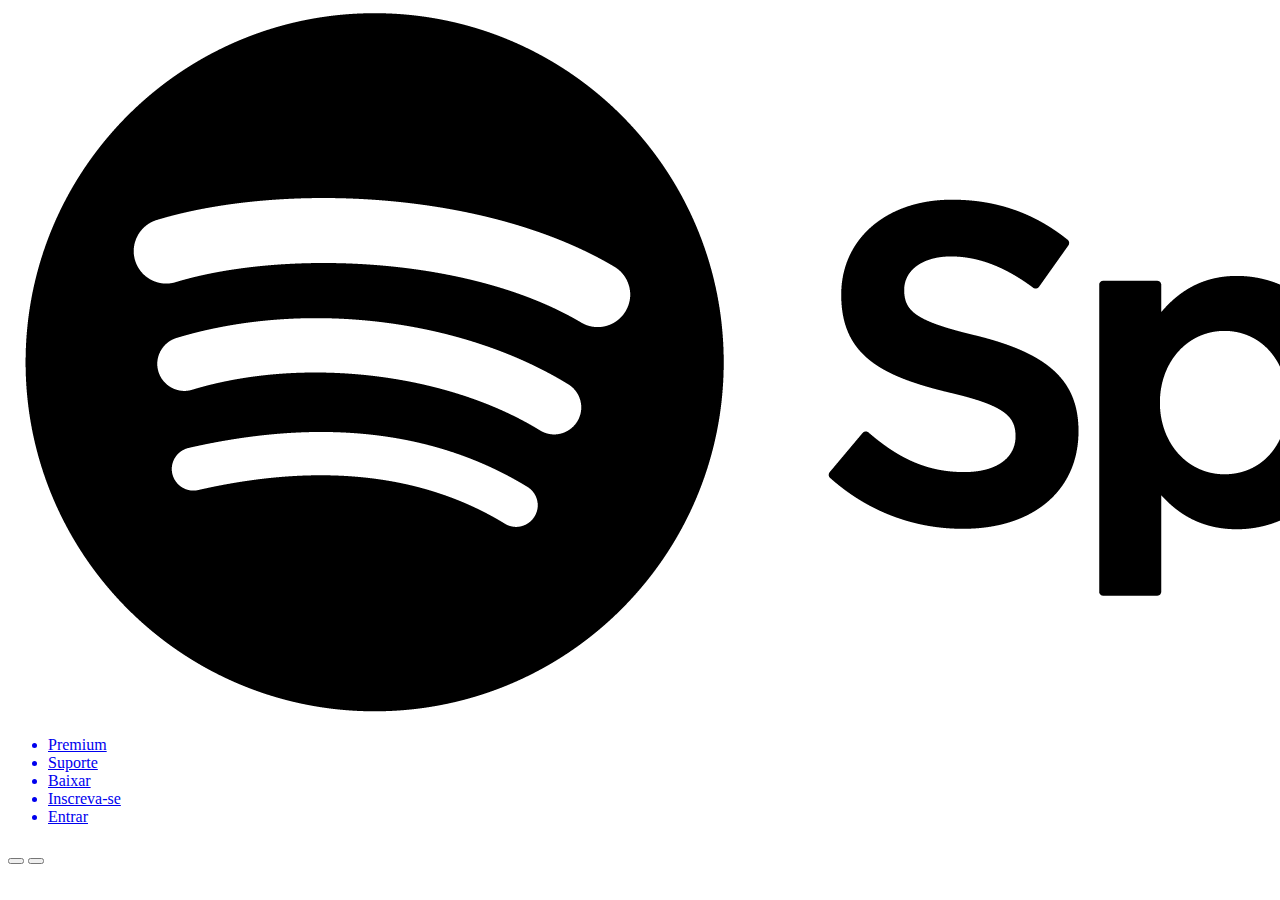
==== index.html @ fce641a7 "1 commit" ====
<!DOCTYPE html>
<html lang="en">
<head>
    <meta charset="UTF-8">
    <meta http-equiv="X-UA-Compatible" content="IE=edge">
    <meta name="viewport" content="width=device-width, initial-scale=1.0">
    <link src="./components/style.css" rel="stylesheet">
    <title>Clone Spotify</title>
</head>
<body>
    <!--Navbar-->
    <navbar id="navbar">
        <header class="container">
            <img src="./images/Spotify_Logo_CMYK_Black.png">
            <ul>
                <a href="#"><li class="navbar-item">Premium</li></a>
                <a href="#"><li class="navbar-item">Suporte</li></a>
                <a href="#"><li class="navbar-item">Baixar</li></a>
                <a href="#"><li class="navbar-item">Inscreva-se</li></a>
                <a href="#"><li class="navbar-item">Entrar</li></a>
            </ul>
        <header>
    </navbar>
    <!--Showcase-->
    <div id="Showcase">
        <div class="showcase-container">
            <h1></h1>
            <h2></h2>
            <button id="btn-1"></button>
            <button id="btn-2"></button>
            <h3></h3>
        </div>
    </div>
    <!--Footer-->
    




</body>
</html>
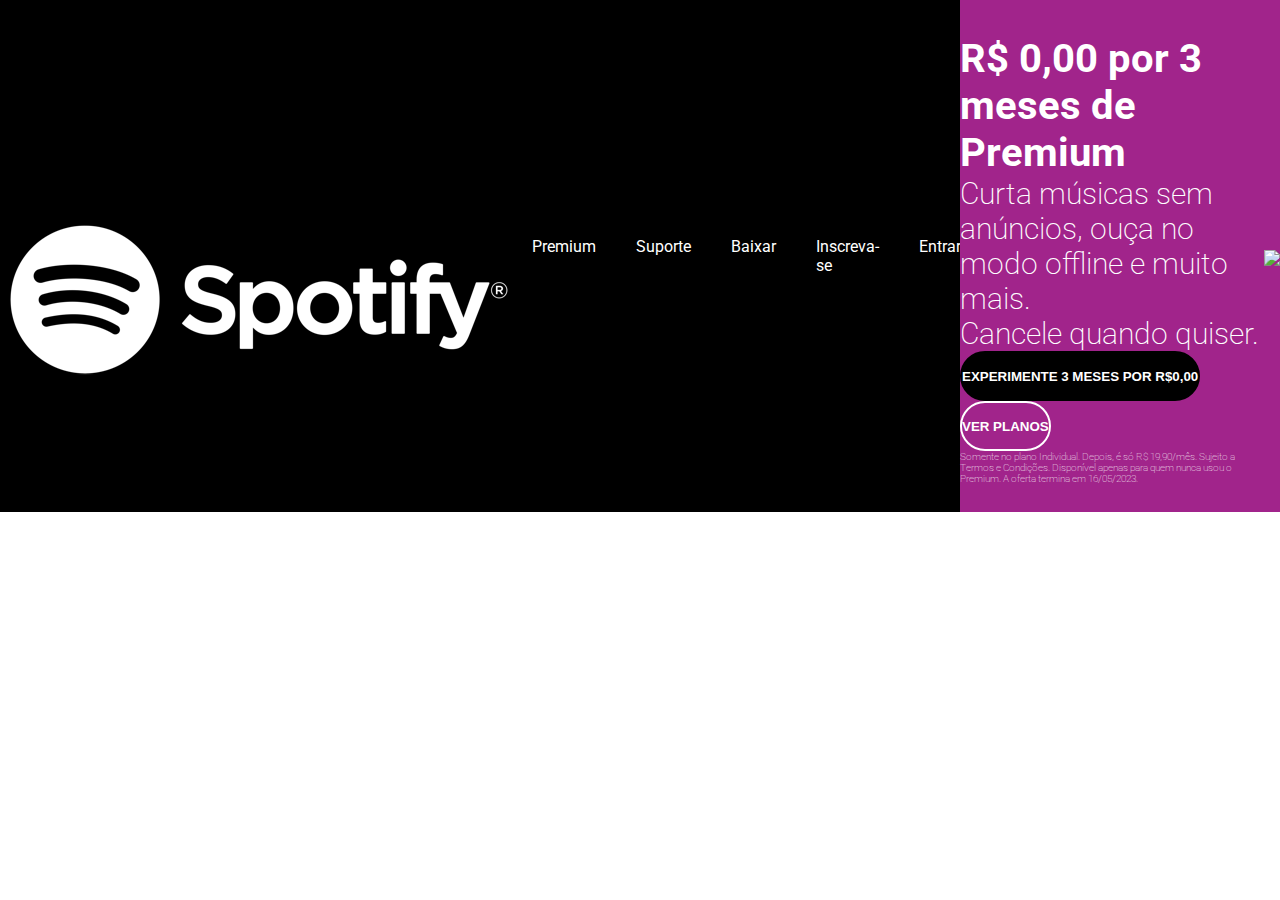
==== commit 9ea09afe: "Terminando, praticando html e css" ====
--- a/index.html
+++ b/index.html
@@ -4,33 +4,44 @@
     <meta charset="UTF-8">
     <meta http-equiv="X-UA-Compatible" content="IE=edge">
     <meta name="viewport" content="width=device-width, initial-scale=1.0">
-    <link src="./components/style.css" rel="stylesheet">
+    <link href="./styles/style.css" rel="stylesheet">
+    <link rel="preconnect" href="https://fonts.googleapis.com">
+    <link rel="preconnect" href="https://fonts.gstatic.com" crossorigin>
+    <link href="https://fonts.googleapis.com/css2?family=Roboto&display=swap" rel="stylesheet">
     <title>Clone Spotify</title>
 </head>
 <body>
     <!--Navbar-->
+    
     <navbar id="navbar">
-        <header class="container">
-            <img src="./images/Spotify_Logo_CMYK_Black.png">
+        <div class="navbar-container">
+            <img src="./images/logo_branca.png" alt="" id="logo"/>
             <ul>
-                <a href="#"><li class="navbar-item">Premium</li></a>
-                <a href="#"><li class="navbar-item">Suporte</li></a>
-                <a href="#"><li class="navbar-item">Baixar</li></a>
-                <a href="#"><li class="navbar-item">Inscreva-se</li></a>
-                <a href="#"><li class="navbar-item">Entrar</li></a>
+                <li class="navbar-item">Premium</li>
+                <li class="navbar-item">Suporte</li>
+                <li class="navbar-item">Baixar</li>
+                <li class="navbar-item">Inscreva-se</li>
+                <li class="navbar-item">Entrar</li>
             </ul>
-        <header>
-    </navbar>
-    <!--Showcase-->
-    <div id="Showcase">
-        <div class="showcase-container">
-            <h1></h1>
-            <h2></h2>
-            <button id="btn-1"></button>
-            <button id="btn-2"></button>
-            <h3></h3>
         </div>
     </div>
+    <!--Showcase-->
+    <main>
+        <div id="showcase">
+            <aside>
+                <h1>R$ 0,00 por 3 meses de Premium</h1>
+                <h2>Curta músicas sem anúncios, ouça no modo offline e muito mais.<br>Cancele quando quiser.</h2>
+                <button id="btn-1">Experimente 3 meses por R$0,00</button>
+                <button id="btn-2">Ver Planos</button>
+                <h3>Somente no plano Individual. Depois, é só R$ 19,90/mês. Sujeito a Termos e Condições. Disponível apenas para quem nunca usou o Premium. A oferta termina em 16/05/2023.</h3>
+                
+            </aside>
+
+            <article>
+                <img src="https://i.scdn.co/image/ab671c3d0000f43024fd968505540cdd20ca46b8" id="premium-img">
+            </article>
+        </div>
+    </main>
     <!--Footer-->
     
 
--- a/styles/style.css
+++ b/styles/style.css
@@ -0,0 +1,102 @@
+*{
+    box-sizing: border-box;
+    margin: 0px;
+    padding: 0px;
+}
+
+body{
+   font-family: 'Roboto', sans-serif;;
+}
+
+#navbar{
+    display: flex;
+    background-color: #000000;
+    color: white;
+    justify-content: center;
+    
+}
+
+#navbar .navbar-container{
+    width: 75%;
+    display: flex;
+    align-items: center;
+    justify-content: space-between;
+    padding: 0px;
+}
+
+#navbar .navbar-container .logo{
+    height: 90px;
+    width: auto;
+    
+}
+
+#navbar .navbar-container ul{
+    display: flex;
+    list-style: none;
+    
+}
+
+#navbar .navbar-container li{
+    padding: 0 20px
+    
+}
+
+
+main{
+    background-color: #a1248b;
+    
+ }
+
+#showcase{
+    padding-top: 35px;
+    display: flex;
+    align-items: center;
+    justify-content: center;
+    
+}
+
+ aside{
+    color: white;
+    display: flex;
+    flex-direction: column;
+    align-items: flex-start;
+    justify-content: flex-start;
+ }
+
+#premium-img{
+    width: 400px;
+}
+
+h1{
+  font-size: 40px;
+}
+
+h2{
+    font-size: 30px;
+    font-weight: 200;
+}
+
+#btn-1{
+    border: 2px solid rgb(0, 0, 0);
+    border-radius: 30px;
+    background-color: #000000;
+    color: white;
+    height: 50px;
+    text-transform: uppercase;
+    font-weight: bold;
+}
+#btn-2{
+    border: 2px solid rgb(255, 255, 255);
+    border-radius: 30px;
+    background-color: #00000000;
+    color: white;
+    height: 50px;
+    text-transform: uppercase;
+    font-weight: bold;
+}
+
+h3{
+    font-size: 10px;
+    font-weight: 100;
+}
+
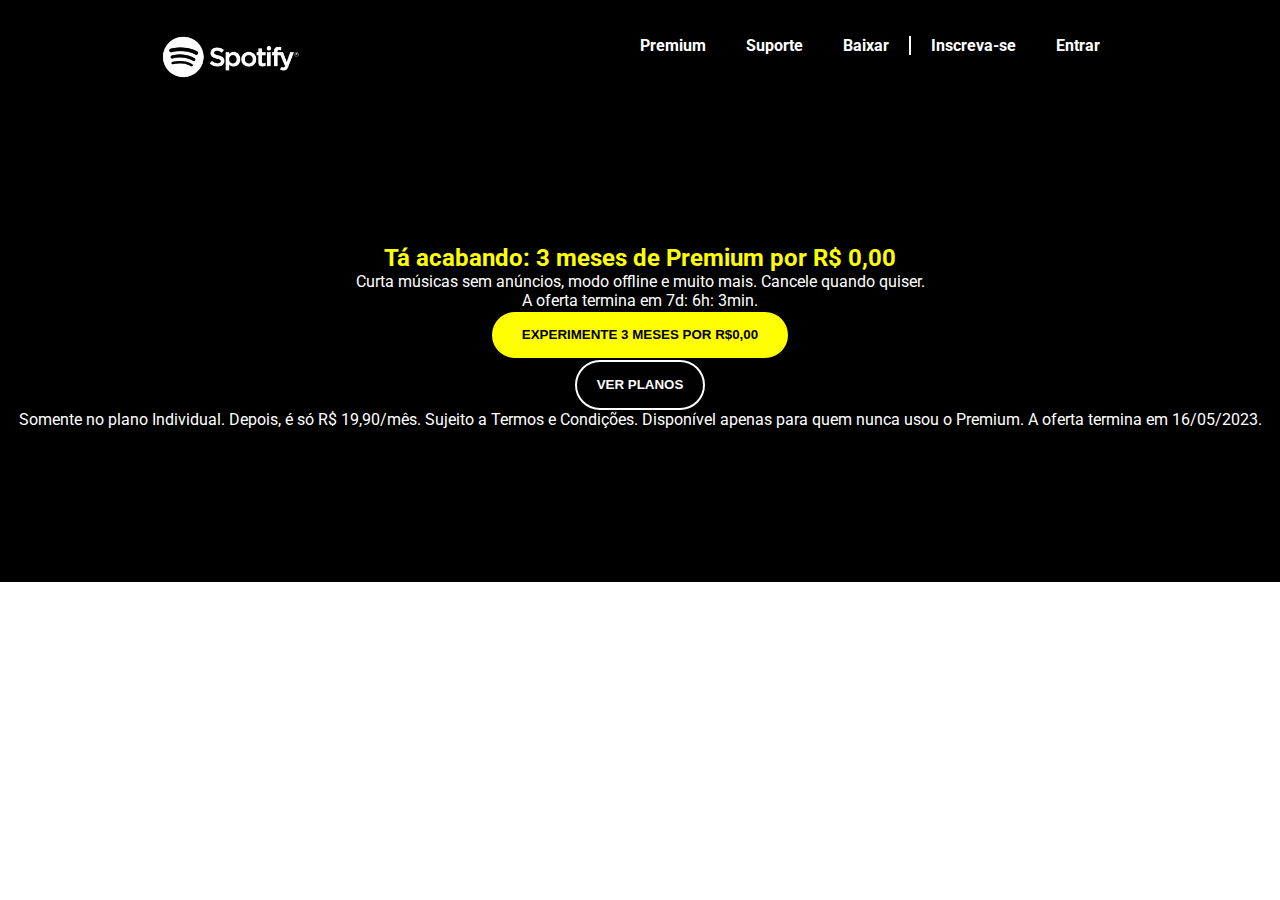
==== commit 29610021: "Refazendo" ====
--- a/index.html
+++ b/index.html
@@ -12,11 +12,10 @@
 </head>
 <body>
     <!--Navbar-->
-    
     <navbar id="navbar">
         <div class="navbar-container">
             <img src="./images/logo_branca.png" alt="" id="logo"/>
-            <ul>
+            <ul class="navbar-items">
                 <li class="navbar-item">Premium</li>
                 <li class="navbar-item">Suporte</li>
                 <li class="navbar-item">Baixar</li>
@@ -24,29 +23,17 @@
                 <li class="navbar-item">Entrar</li>
             </ul>
         </div>
+    </navbar>
+    <!--Showcase-->
+    <div id="showcase">
+        <div class="showcase-container">
+            <h2>Tá acabando: 3 meses de Premium por R$ 0,00</h2>
+            <p>Curta músicas sem anúncios, modo offline e muito mais. Cancele quando quiser.</p>
+            <p>A oferta termina em 7d: 6h: 3min.</p>
+            <button class="btn-primary">EXPERIMENTE 3 MESES POR R$0,00</button>
+            <button class="btn-secondary">VER PLANOS</button>
+            <p>Somente no plano Individual. Depois, é só R$ 19,90/mês. Sujeito a Termos e Condições. Disponível apenas para quem nunca usou o Premium. A oferta termina em 16/05/2023.</p>
+        </div>
     </div>
-    <!--Showcase-->
-    <main>
-        <div id="showcase">
-            <aside>
-                <h1>R$ 0,00 por 3 meses de Premium</h1>
-                <h2>Curta músicas sem anúncios, ouça no modo offline e muito mais.<br>Cancele quando quiser.</h2>
-                <button id="btn-1">Experimente 3 meses por R$0,00</button>
-                <button id="btn-2">Ver Planos</button>
-                <h3>Somente no plano Individual. Depois, é só R$ 19,90/mês. Sujeito a Termos e Condições. Disponível apenas para quem nunca usou o Premium. A oferta termina em 16/05/2023.</h3>
-                
-            </aside>
-
-            <article>
-                <img src="https://i.scdn.co/image/ab671c3d0000f43024fd968505540cdd20ca46b8" id="premium-img">
-            </article>
-        </div>
-    </main>
-    <!--Footer-->
-    
-
-
-
-
 </body>
 </html>--- a/styles/style.css
+++ b/styles/style.css
@@ -21,11 +21,12 @@
     display: flex;
     align-items: center;
     justify-content: space-between;
-    padding: 0px;
+    height: 90px;
+   
 }
 
-#navbar .navbar-container .logo{
-    height: 90px;
+#navbar .navbar-container #logo{
+    height: 140px;
     width: auto;
     
 }
@@ -33,70 +34,66 @@
 #navbar .navbar-container ul{
     display: flex;
     list-style: none;
+    font-weight: bold;
+    justify-content: space-between;
+}
+
+#navbar .navbar-container li{
+    padding: 0 20px;
+    
+}
+#navbar .navbar-container li:nth-child(4){
+    border-left: 2px solid white;
+}
+
+/*Showcase*/
+
+#showcase{
+    display: flex;
+    justify-content: center;
+    align-items: center;
+    background-color: #000000;
+    height: 492.2px;
+}
+
+#showcase .showcase-container{
+    display: flex;
+    flex-direction: column;
+    align-items: center;
+    
     
 }
 
-#navbar .navbar-container li{
-    padding: 0 20px
-    
+h2{
+    color: yellow;
 }
 
-
-main{
-    background-color: #a1248b;
-    
- }
-
-#showcase{
-    padding-top: 35px;
-    display: flex;
-    align-items: center;
-    justify-content: center;
-    
+p{
+    color: white;
 }
 
- aside{
-    color: white;
-    display: flex;
-    flex-direction: column;
-    align-items: flex-start;
-    justify-content: flex-start;
- }
-
-#premium-img{
-    width: 400px;
+.btn-primary{
+    border: 2px solid rgb(0, 0, 0);
+    border-radius: 30px;
+    background-color: yellow;
+    color: rgb(0, 0, 0);
+    height: 50px;
+    width: 300px;
+    text-transform: uppercase;
+    font-weight: bold;
 }
 
-h1{
-  font-size: 40px;
-}
-
-h2{
-    font-size: 30px;
-    font-weight: 200;
-}
-
-#btn-1{
-    border: 2px solid rgb(0, 0, 0);
+.btn-secondary{
+    border: 2px solid rgb(255, 255, 255);
     border-radius: 30px;
     background-color: #000000;
     color: white;
     height: 50px;
-    text-transform: uppercase;
-    font-weight: bold;
-}
-#btn-2{
-    border: 2px solid rgb(255, 255, 255);
-    border-radius: 30px;
-    background-color: #00000000;
-    color: white;
-    height: 50px;
+    width: 130px;
     text-transform: uppercase;
     font-weight: bold;
 }
 
-h3{
-    font-size: 10px;
-    font-weight: 100;
-}
 
+
+
